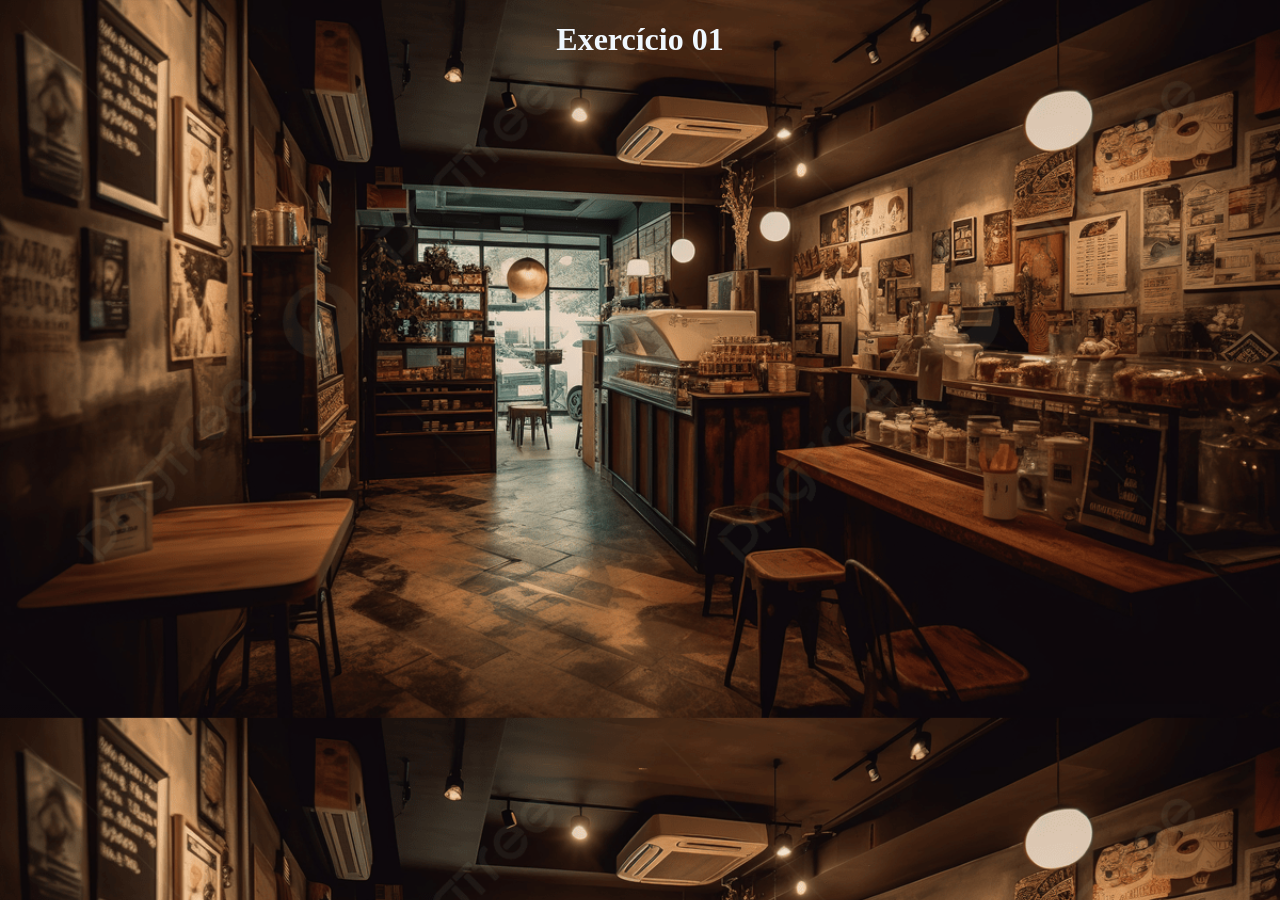
==== Ex01/index.html @ 95909a95 "Add files via upload" ====
<!DOCTYPE html>
<html lang="pt-BR">
<head>
    <meta charset="UTF-8">
    <meta name="viewport" content="width=device-width, initial-scale=1.0">
    <title>Exercício 01</title>

    <link rel="stylesheet" href="style.css">

</head>
<body>
    <h1>Exercício 01</h1>
    
</body>
</html>
---- Ex01/style.css ----
body {
    background-image: url('Cafeteria.jpg');
    background-size: cover;
    text-align: center;
    color: aliceblue;
}
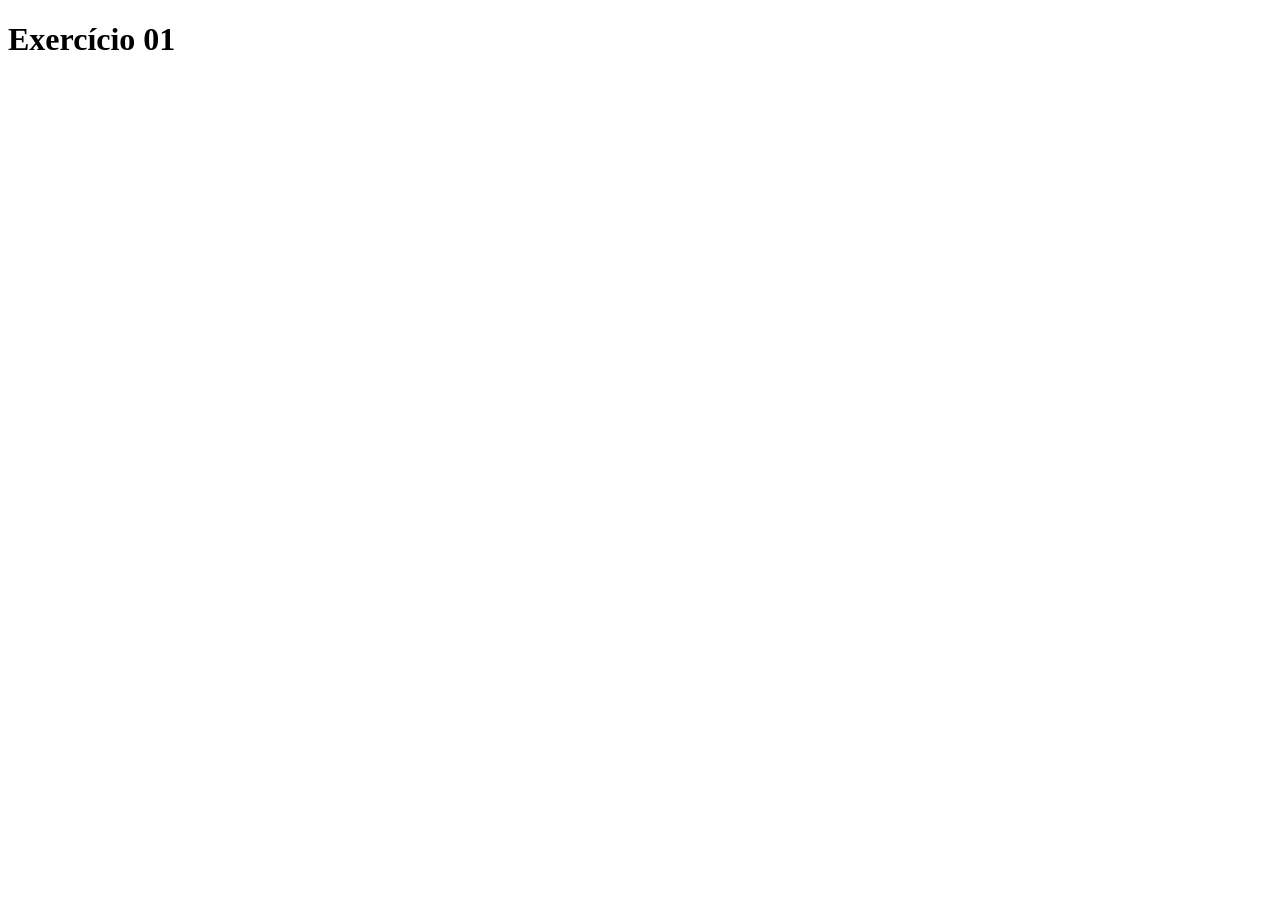
==== commit 678fb145: "Create index.html" ====
--- a/Ex01/index.html
+++ b/Ex01/index.html
@@ -1,15 +1,15 @@
-<!DOCTYPE html>
-<html lang="pt-BR">
-<head>
-    <meta charset="UTF-8">
-    <meta name="viewport" content="width=device-width, initial-scale=1.0">
-    <title>Exercício 01</title>
-
-    <link rel="stylesheet" href="style.css">
-
-</head>
-<body>
-    <h1>Exercício 01</h1>
-    
-</body>
-</html>+<!DOCTYPE html>
+<html lang="pt-BR">
+<head>
+    <meta charset="UTF-8">
+    <meta name="viewport" content="width=device-width, initial-scale=1.0">
+    <title>Exercício 01</title>
+
+    <link rel="stylesheet" href="style.css">
+
+</head>
+<body>
+    <h1>Exercício 01</h1>
+    
+</body>
+</html>
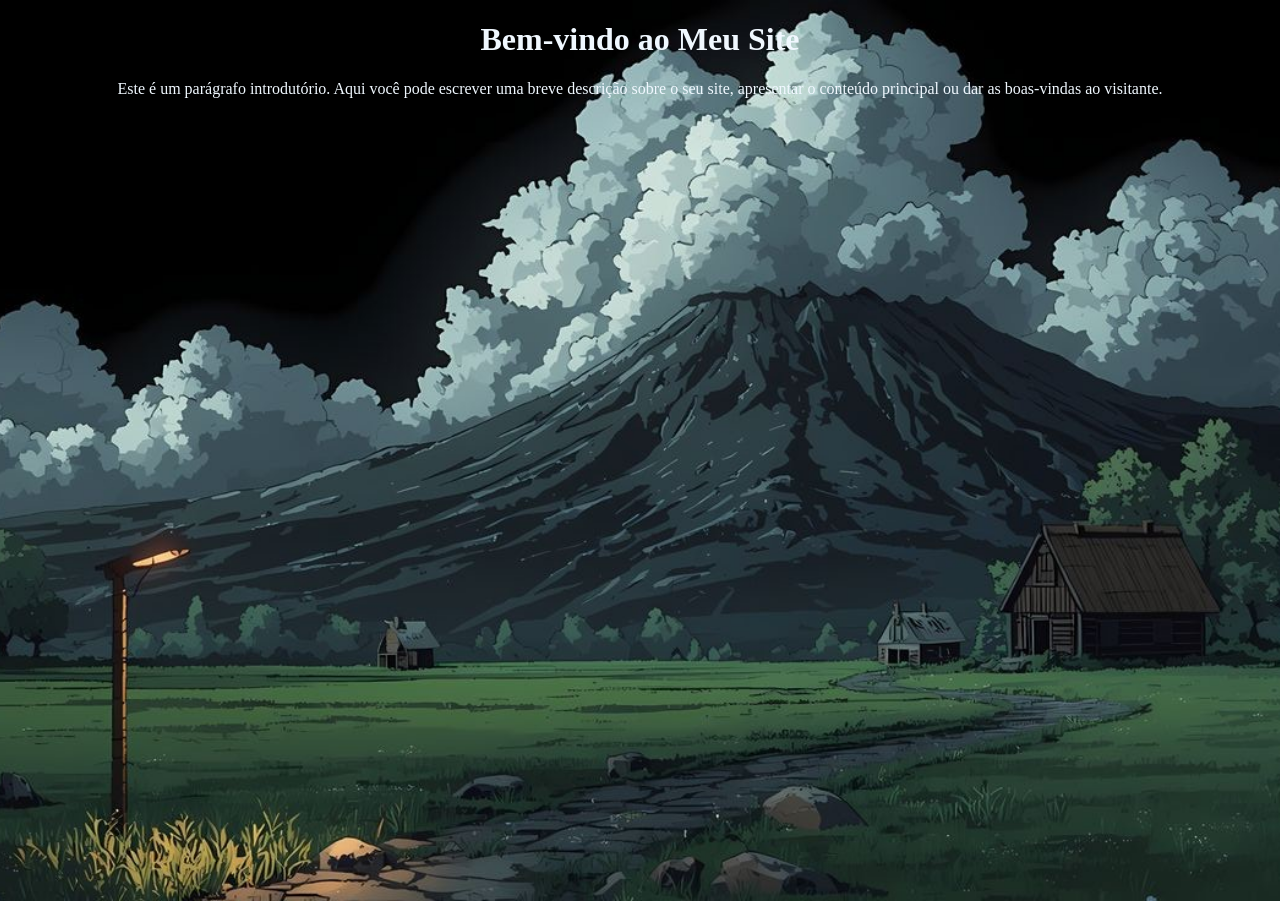
==== commit 72db6517: "Add files via upload" ====
--- a/Ex01/index.html
+++ b/Ex01/index.html
@@ -1,15 +1,17 @@
-<!DOCTYPE html>
-<html lang="pt-BR">
-<head>
-    <meta charset="UTF-8">
-    <meta name="viewport" content="width=device-width, initial-scale=1.0">
-    <title>Exercício 01</title>
-
-    <link rel="stylesheet" href="style.css">
-
-</head>
-<body>
-    <h1>Exercício 01</h1>
-    
-</body>
-</html>
+<!DOCTYPE html>
+<html lang="pt-BR">
+<head>
+    <meta charset="UTF-8">
+    <meta name="viewport" content="width=device-width, initial-scale=1.0">
+    <title>Exercício 01</title>
+
+    <link rel="stylesheet" href="style.css">
+
+</head>
+<body>
+    <h1>Bem-vindo ao Meu Site</h1>
+
+    <p>Este é um parágrafo introdutório. Aqui você pode escrever uma breve descrição sobre o seu site, apresentar o conteúdo principal ou dar as boas-vindas ao visitante.</p>
+    
+</body>
+</html>
--- a/Ex01/style.css
+++ b/Ex01/style.css
@@ -0,0 +1,10 @@
+body {
+    background-image: url('download.jpg');
+    background-size: cover;
+    text-align: center;
+    color: aliceblue;
+    background-repeat: no-repeat;
+    background-position: center;
+    min-height: 97.7vh;  /* ← faz o body ocupar a altura toda da tela */
+    margin: 0; 
+}
